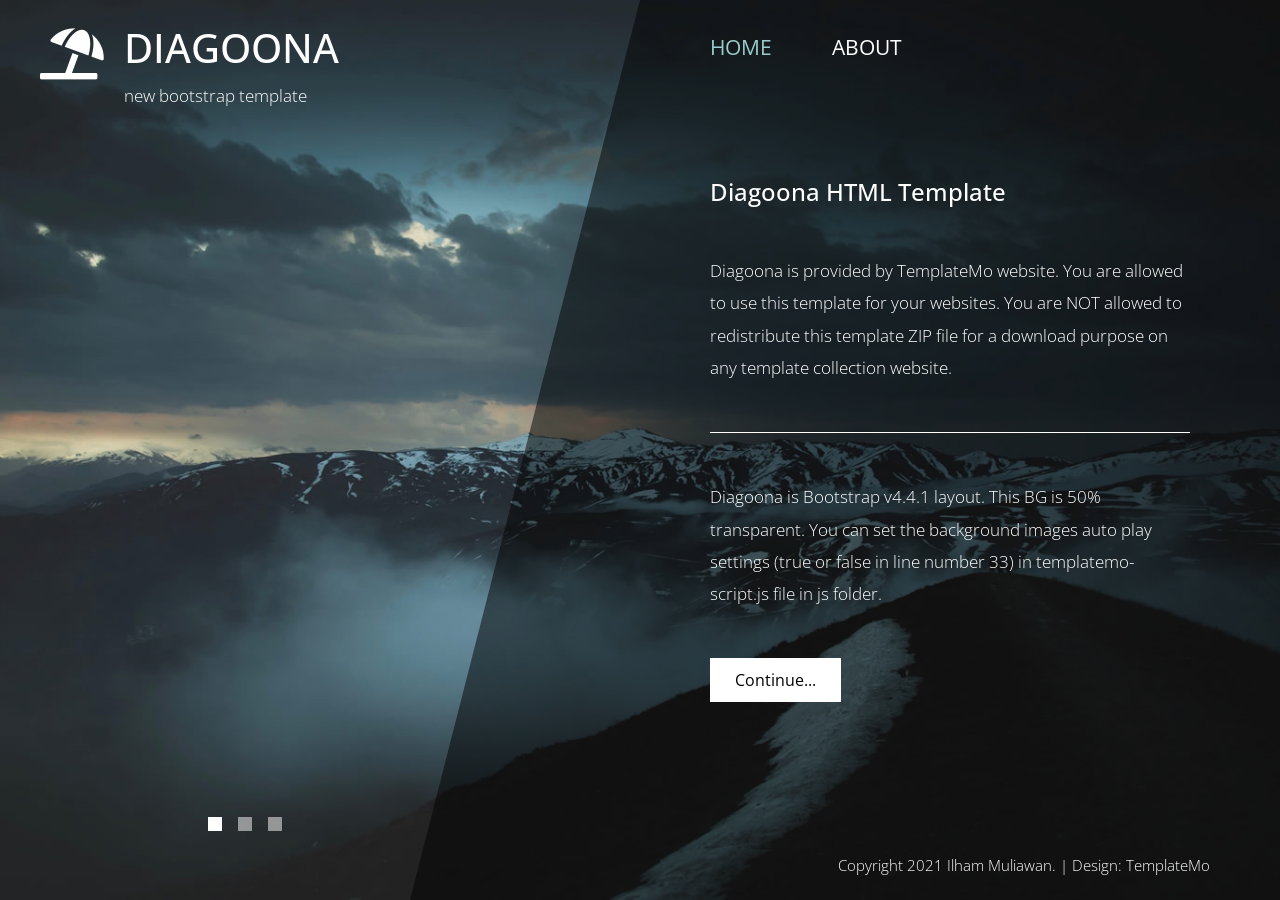
==== index.html @ 24676e13 "Update index.html" ====
<!DOCTYPE html>
<html lang="en">

<head>
    <meta charset="UTF-8">
    <meta name="viewport" content="width=device-width, initial-scale=1.0">
    <meta http-equiv="X-UA-Compatible" content="ie=edge">
    <title>Diagoona HTML CSS Template</title>
    <link href="https://fonts.googleapis.com/css?family=Open+Sans:300,400" rel="stylesheet" /> <!-- https://fonts.google.com/ -->
    <link href="css/bootstrap.min.css" rel="stylesheet" /> <!-- https://getbootstrap.com/ -->
    <link href="fontawesome/css/all.min.css" rel="stylesheet" /> <!-- https://fontawesome.com/ -->
    <link href="css/templatemo-diagoona.css" rel="stylesheet" />
<!--

TemplateMo 550 Diagoona

https://templatemo.com/tm-550-diagoona

-->
</head>

<body>
    <div class="tm-container">        
        <div>
            <div class="tm-row pt-4">
                <div class="tm-col-left">
                    <div class="tm-site-header media">
                        <i class="fas fa-umbrella-beach fa-3x mt-1 tm-logo"></i>
                        <div class="media-body">
                            <h1 class="tm-sitename text-uppercase">diagoona</h1>
                            <p class="tm-slogon">new bootstrap template</p>
                        </div>        
                    </div>
                </div>
                <div class="tm-col-right">
                    <nav class="navbar navbar-expand-lg" id="tm-main-nav">
                        <button class="navbar-toggler toggler-example mr-0 ml-auto" type="button" 
                            data-toggle="collapse" data-target="#navbar-nav" 
                            aria-controls="navbar-nav" aria-expanded="false" aria-label="Toggle navigation">
                            <span><i class="fas fa-bars"></i></span>
                        </button>
                        <div class="collapse navbar-collapse tm-nav" id="navbar-nav">
                            <ul class="navbar-nav text-uppercase">
                                 <li class="nav-item active">
                                    <a class="nav-link tm-nav-link" href="#">Home <span class="sr-only">(current)</span></a>
                                </li>
                                <li class="nav-item">
                                    <a class="nav-link tm-nav-link" href="205410149_IlhamMuliawan.html">About</a>
                                </li>
                                               
                               
                            </ul>                            
                        </div>                        
                    </nav>
                </div>
            </div>
            
            <div class="tm-row">
                <div class="tm-col-left"></div>
                <main class="tm-col-right">
                    <section class="tm-content">
                        <h2 class="mb-5 tm-content-title">Diagoona HTML Template</h2>
                        <p class="mb-5">Diagoona is provided by TemplateMo website. You are allowed to use this template for your websites. You are NOT allowed to redistribute this template ZIP file for a download purpose on any template collection website.</p>
                        <hr class="mb-5">
                        <p class="mb-5">Diagoona is Bootstrap v4.4.1 layout. This BG is 50% transparent. You can set the background images auto play settings (true or false in line number 33) in templatemo-script.js file in js folder.</p>                        
                        <a href="about.html" class="btn btn-primary">Continue...</a>
                    </section>
                </main>
            </div>
        </div>        

        <div class="tm-row">
            <div class="tm-col-left text-center">            
                <ul class="tm-bg-controls-wrapper">
                    <li class="tm-bg-control active" data-id="0"></li>
                    <li class="tm-bg-control" data-id="1"></li>
                    <li class="tm-bg-control" data-id="2"></li>
                </ul>            
            </div>        
            <div class="tm-col-right tm-col-footer">
                <footer class="tm-site-footer text-right">
                    <p class="mb-0">Copyright 2021 Ilham Muliawan. 
                    
                    | Design: <a rel="nofollow" target="_parent" href="https://templatemo.com" class="tm-text-link">TemplateMo</a></p>
                </footer>
            </div>  
        </div>

        <!-- Diagonal background design -->
        <div class="tm-bg">
            <div class="tm-bg-left"></div>
            <div class="tm-bg-right"></div>
        </div>
    </div>

    <script src="js/jquery-3.4.1.min.js"></script>
    <script src="js/bootstrap.min.js"></script>
    <script src="js/jquery.backstretch.min.js"></script>
    <script src="js/templatemo-script.js"></script>
</body>
</html>
---- css/templatemo-diagoona.css ----
/*

TemplateMo 550 Diagoona

https://templatemo.com/tm-550-diagoona

*/

body {
    font-family: 'Open Sans', Arial, sans-serif;
    font-size: 17px;
    font-weight: 300;
    overflow-x: hidden;
    color: white;
    background-color: #2C353C;
}

a { 
    transition: all 0.3s ease; 
    text-decoration: none;
}

ul { padding: 0; }
a:hover { text-decoration: none; }
button:focus { outline: none; }
p { line-height: 1.9; }
.tm-logo { margin-right: 20px; }
.tm-slogan { font-size: 0.8rem; }

/* Navigation */
.navbar-toggler {
    padding: 8px 15px;
    border: 0;
    border-radius: 0;
    transform: skewX(-15deg);
    background-color: rgba(0,0,0,0.5);
    color: white;    
}

.navbar-toggler i { transform: skewX(15deg); }

.navbar-expand-lg {
    padding-left: 0;
    padding-right: 0;
}

.navbar-expand-lg .navbar-nav .nav-link { padding: 0; }

.navbar-expand-lg .navbar-nav .tm-nav-link {
    font-size: 1.3rem;
    font-weight: 400;
    color: white;    
    padding-bottom: 30px;    
}

.nav-item { margin-right: 60px; }

.nav-item:last-child { margin-right: 0; }

.nav-item.active .tm-nav-link,
.nav-item:hover .tm-nav-link {
    color: #9CC;
}

/* Page Background */
.tm-bg {
    position: absolute;
    left: 0;
    right: 0;
    width: 100%;
    height: 100%;
    display: flex;
    z-index: -1000;
}

.tm-bg-left,
.tm-bg-right {
    position: relative;
    width: 50%;
    height: 100%;
}

.tm-bg-right { background-color: rgba(0,0,0,0.5); }

.tm-bg-left {
    border-right: 230px solid rgba(0,0,0,0.5);
    border-top: 100vh solid transparent;
}

.tm-bg-controls-wrapper {
    display: inline-block;
    margin-left: -150px;
}

.tm-bg-control {
    display: inline-block;
    width: 14px;
    height: 14px;
    background-color: rgba(255,255,255,0.5);
    margin: 6px;
    cursor: pointer;
}

.tm-bg-control.active,
.tm-bg-control:hover {
    background-color: white;
}

.tm-container {
    width: 100%;
    height: 100%;
    min-height: 100vh;
    position: relative;
    display: flex;
    flex-direction: column;
    justify-content: space-between;  
}

.tm-row { display: flex; }

.tm-col-left {
    width: 50%;
    height: 100%;
    padding-left: 40px;  
    padding-right: 40px;
}

.tm-col-right {
    width: 50%;
    height: 100%;
    padding-left: 70px;
    padding-right: 70px;
}

.tm-content {
    max-width: 660px;
    margin-top: 50px;
    padding-right: 20px;
}

.tm-about { max-width: 525px; }

::-webkit-scrollbar {
    -webkit-appearance: none;
    width: 10px;
}
  
::-webkit-scrollbar-thumb {
    border-radius: 5px;
    background-color: rgba(255,255,255,.8);
    box-shadow: 0 0 1px rgba(255,255,255,.8);
}

.tm-content-title { font-size: 1.5rem; }
hr { border-top: 1px solid white; }

.btn {
    padding: 10px 25px;
    border-radius: 0;
}

.btn-big {
    padding: 9px 40px;
    font-size: 1.2rem;;
}

.btn-primary {
    background-color: white;
    color: black;
    border: 0;
}

.btn-primary:hover {
    background-color: #9CC;
    color: black;
}

.tm-site-footer {
    padding: 40px 0 20px;
    max-width: 660px;
    font-size: 0.95rem;
}

.tm-col-footer { padding-left: 0; }
.tm-text-link { color: white; }

.tm-text-link:hover,
.tm-text-link:focus {
    color: #9CC;
}

/* Service */ 
.tm-service-text { max-width: 365px; }
.tm-service-img { margin-right: 25px; }
.tm-service-img-r { margin-left: 25px; }

/* Contact */
.form-control,
textarea {    
    color: white;
    background-color: transparent;
    background-clip: padding-box;
    border: none;
    border-bottom: 1px solid #999A9B;
    border-radius: 0;
    transition: border-color 0.15s ease-in-out, box-shadow 0.15s ease-in-out;
    padding: 10px 0;
    font-family: 'Open Sans', Arial, sans-serif;
    font-size: 1rem;
    font-weight: 400;
    line-height: 1.5;
}

.form-control:focus {
    color: white;
    background-color: transparent;    
    box-shadow: none;
    border-color: #9CC;
    outline: none;
}

.mb-85 { margin-bottom: 85px; }
.tm-contact-main { max-width: 690px; }

.tm-contact {
    max-width: 420px;
    margin-left: auto;
    margin-right: auto;
}

.form-control::-webkit-input-placeholder { color: white; } /* Edge */  
.form-control:-ms-input-placeholder { color: white; } /* Internet Explorer 10-11 */  
.form-control::placeholder { color: white; }

@media (max-width: 1200px) {
    .nav-item { margin-right: 30px; }

    .tm-page-right {
        padding-left: 30px;
        padding-right: 30px;
    }
}

@media (max-width: 992px) {    
    .tm-nav {
        position: absolute;
        background: rgba(0, 0, 0, 0.8);
        color: white;
        top: 44px;
        right: 4px;
    }

    .navbar-expand-lg .navbar-nav .tm-nav-link {
        color: white;
        font-size: 1.1rem;
        padding: 13px 20px;
    }

    .nav-item { margin-right: 0; }

    .nav-item.active .tm-nav-link,
    .nav-item:hover .tm-nav-link {
        color: #9CC;
    }

    .tm-content { margin-top: 20px; }
    .tm-site-footer { padding-top: 40px; }
    .tm-col-left { width: 40%; }

    .tm-col-right {
        width: 60%;
        padding-left: 100px;
        padding-right: 30px;
    }
    
    .tm-col-footer { padding-left: 0; }
}

@media (max-width: 768px) {
    .tm-row { flex-direction: column; }

    .tm-col-left,
    .tm-col-right,
    .tm-bg-left,
    .tm-bg-right {
        width: 100%;
    }

    #tm-main-nav {
        position: fixed;
        top: 50px;
        right: 40px;
        padding-bottom: 0;
    }  
    
    .tm-bg { flex-direction: column; }

    .tm-bg-left {
        height: 200px;        
        border-bottom: 50px solid rgba(0,0,0,0.5);
        border-right: 0;
        border-top: 0;
    }

    .tm-bg-right { height: calc(100% - 200px); }

    .tm-bg-controls-wrapper {
        margin-left: 0;
        margin-top: 50px;
    }

    .tm-content {
        max-height: none;
        margin-top: 40px;
    }

    .tm-col-right {
        padding-top: 40px;
        padding-left: 30px;
    }

    .tm-col-footer {
        padding-left: 10px;
        padding-right: 10px;
    }
}

@media (max-width: 460px) {
    .tm-logo { margin-right: 15px; }
    .tm-sitename { font-size: 1.8rem; }
    .tm-slogon { font-size: 0.8rem; }
}

@media (max-width: 450px), (min-width: 768px) and (max-width: 830px), (min-width: 992px) and (max-width: 1040px) {
    .tm-service-media { flex-direction: column; }
    .tm-service-media-img-l { flex-direction: column-reverse; }
    .tm-service-text { margin-top: 20px; }
    .tm-service-img { margin-right: 0; }
    .tm-service-img-r { margin-left: 0; }
}
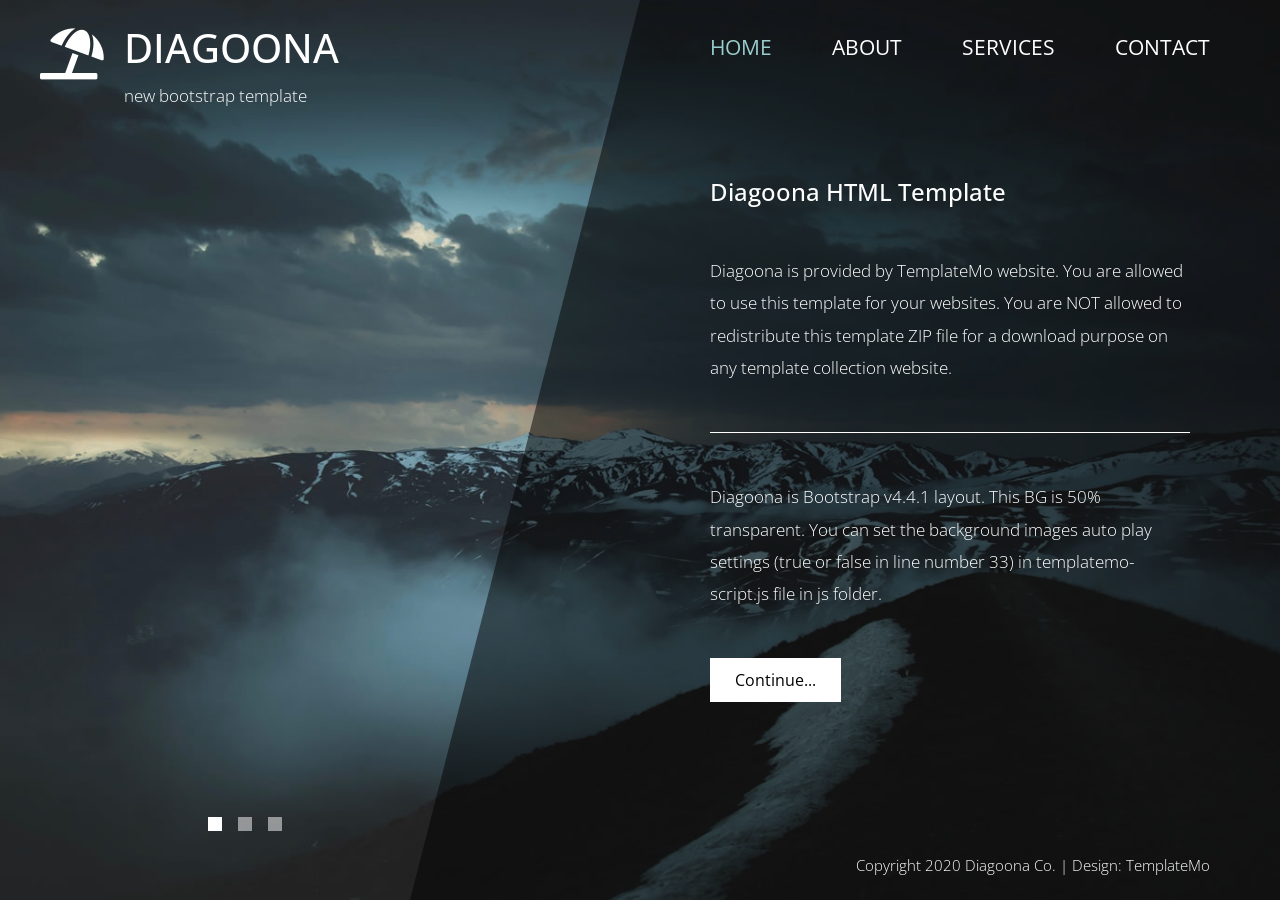
==== commit e01c83df: "Update index.html" ====
--- a/index.html
+++ b/index.html
@@ -41,14 +41,18 @@
                         </button>
                         <div class="collapse navbar-collapse tm-nav" id="navbar-nav">
                             <ul class="navbar-nav text-uppercase">
-                                 <li class="nav-item active">
+                                <li class="nav-item active">
                                     <a class="nav-link tm-nav-link" href="#">Home <span class="sr-only">(current)</span></a>
                                 </li>
                                 <li class="nav-item">
-                                    <a class="nav-link tm-nav-link" href="205410149_IlhamMuliawan.html">About</a>
+                                    <a class="nav-link tm-nav-link" href="about.html">About</a>
                                 </li>
-                                               
-                               
+                                <li class="nav-item">
+                                    <a class="nav-link tm-nav-link" href="services.html">Services</a>
+                                </li>                            
+                                <li class="nav-item">
+                                    <a class="nav-link tm-nav-link" href="contact.html">Contact</a>
+                                </li>
                             </ul>                            
                         </div>                        
                     </nav>
@@ -79,7 +83,7 @@
             </div>        
             <div class="tm-col-right tm-col-footer">
                 <footer class="tm-site-footer text-right">
-                    <p class="mb-0">Copyright 2021 Ilham Muliawan. 
+                    <p class="mb-0">Copyright 2020 Diagoona Co. 
                     
                     | Design: <a rel="nofollow" target="_parent" href="https://templatemo.com" class="tm-text-link">TemplateMo</a></p>
                 </footer>
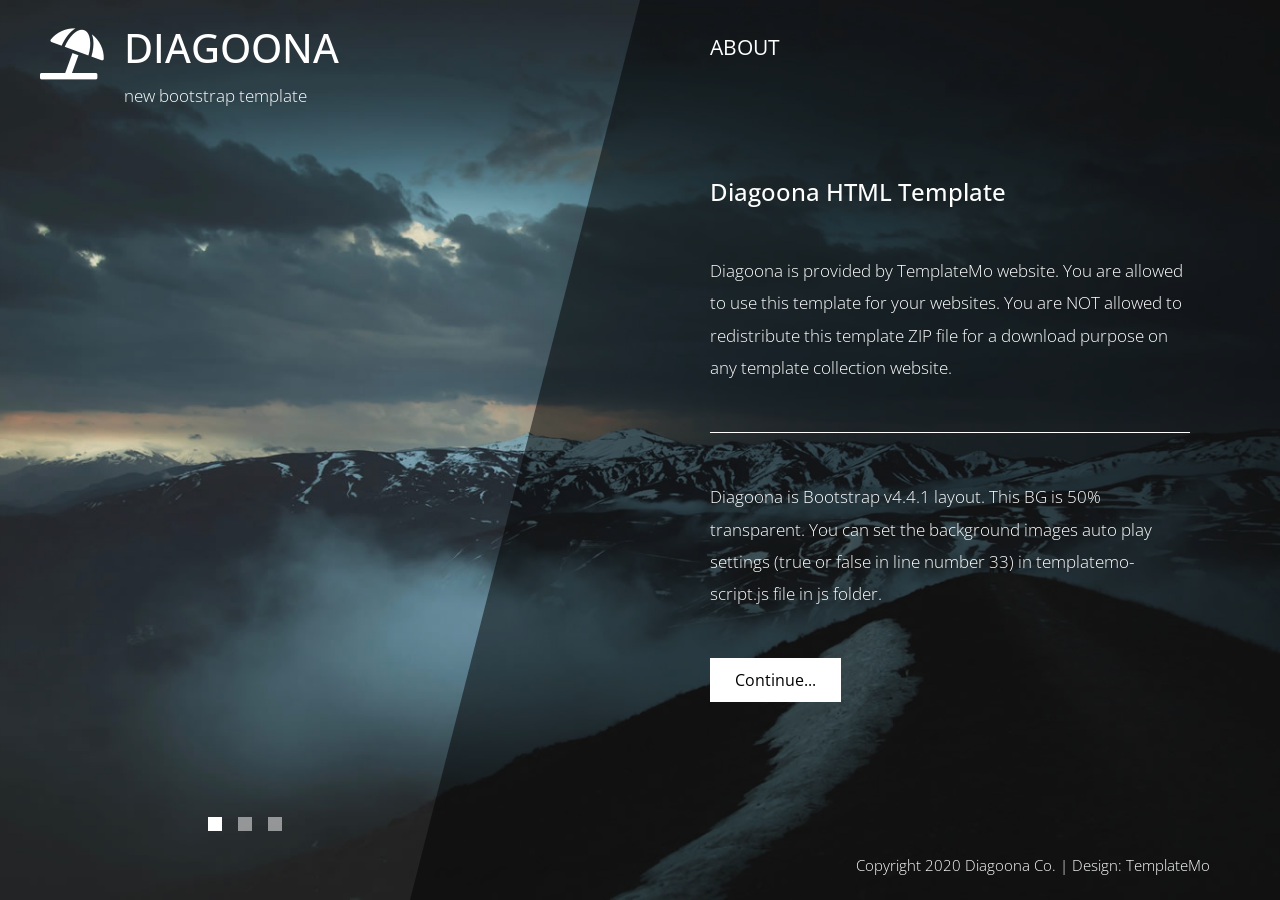
==== commit ee43d45c: "Update index.html" ====
--- a/index.html
+++ b/index.html
@@ -41,18 +41,11 @@
                         </button>
                         <div class="collapse navbar-collapse tm-nav" id="navbar-nav">
                             <ul class="navbar-nav text-uppercase">
-                                <li class="nav-item active">
-                                    <a class="nav-link tm-nav-link" href="#">Home <span class="sr-only">(current)</span></a>
+                                
+                                <li class="nav-item">
+                                    <a class="nav-link tm-nav-link" href="205410149_IlhamMuliawan.html">About</a>
                                 </li>
-                                <li class="nav-item">
-                                    <a class="nav-link tm-nav-link" href="about.html">About</a>
-                                </li>
-                                <li class="nav-item">
-                                    <a class="nav-link tm-nav-link" href="services.html">Services</a>
-                                </li>                            
-                                <li class="nav-item">
-                                    <a class="nav-link tm-nav-link" href="contact.html">Contact</a>
-                                </li>
+                               
                             </ul>                            
                         </div>                        
                     </nav>
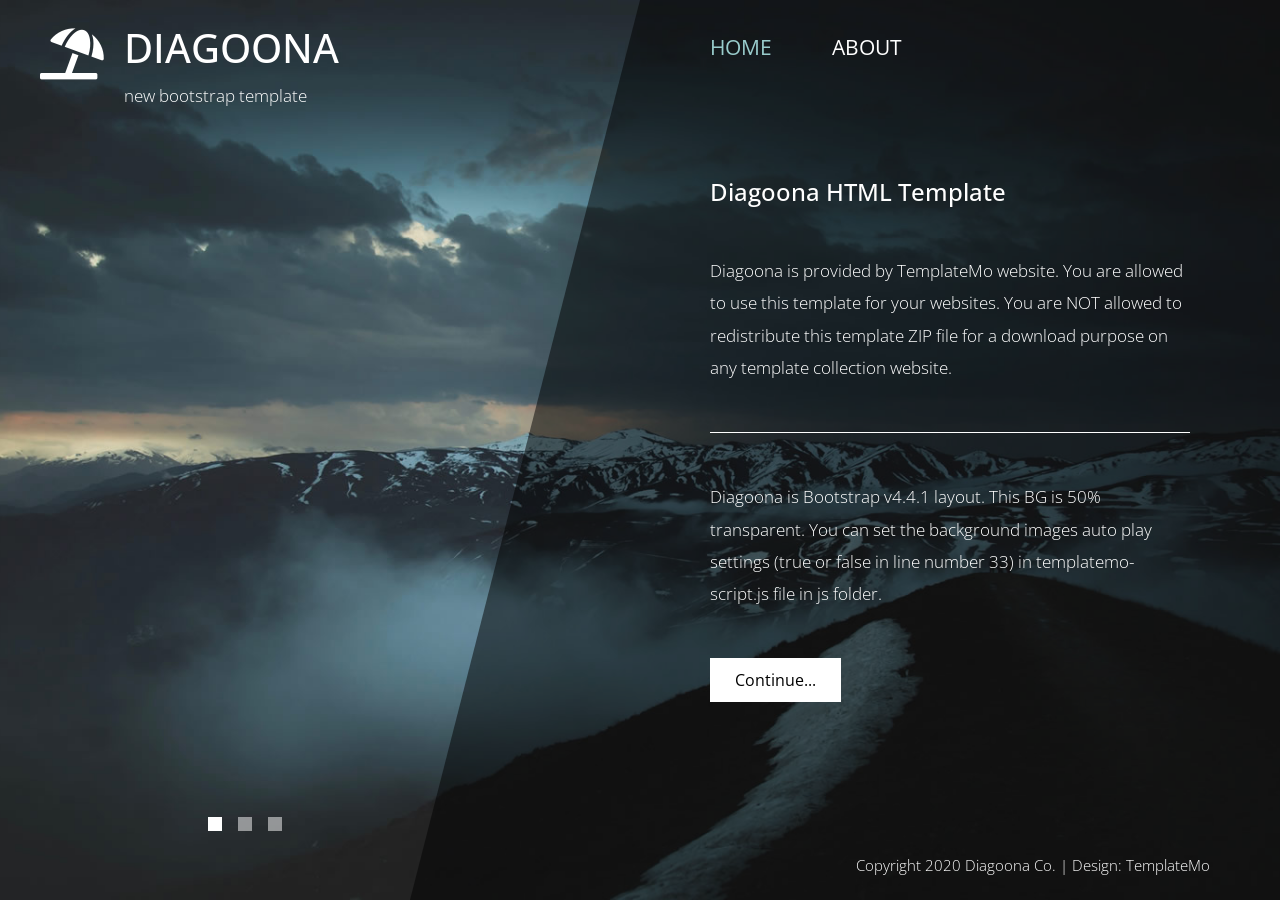
==== commit 8e1c64c0: "Update index.html" ====
--- a/index.html
+++ b/index.html
@@ -41,7 +41,9 @@
                         </button>
                         <div class="collapse navbar-collapse tm-nav" id="navbar-nav">
                             <ul class="navbar-nav text-uppercase">
-                                
+                                <li class="nav-item active">
+                                    <a class="nav-link tm-nav-link" href="#">Home <span class="sr-only">(current)</span></a>
+                                </li>
                                 <li class="nav-item">
                                     <a class="nav-link tm-nav-link" href="205410149_IlhamMuliawan.html">About</a>
                                 </li>
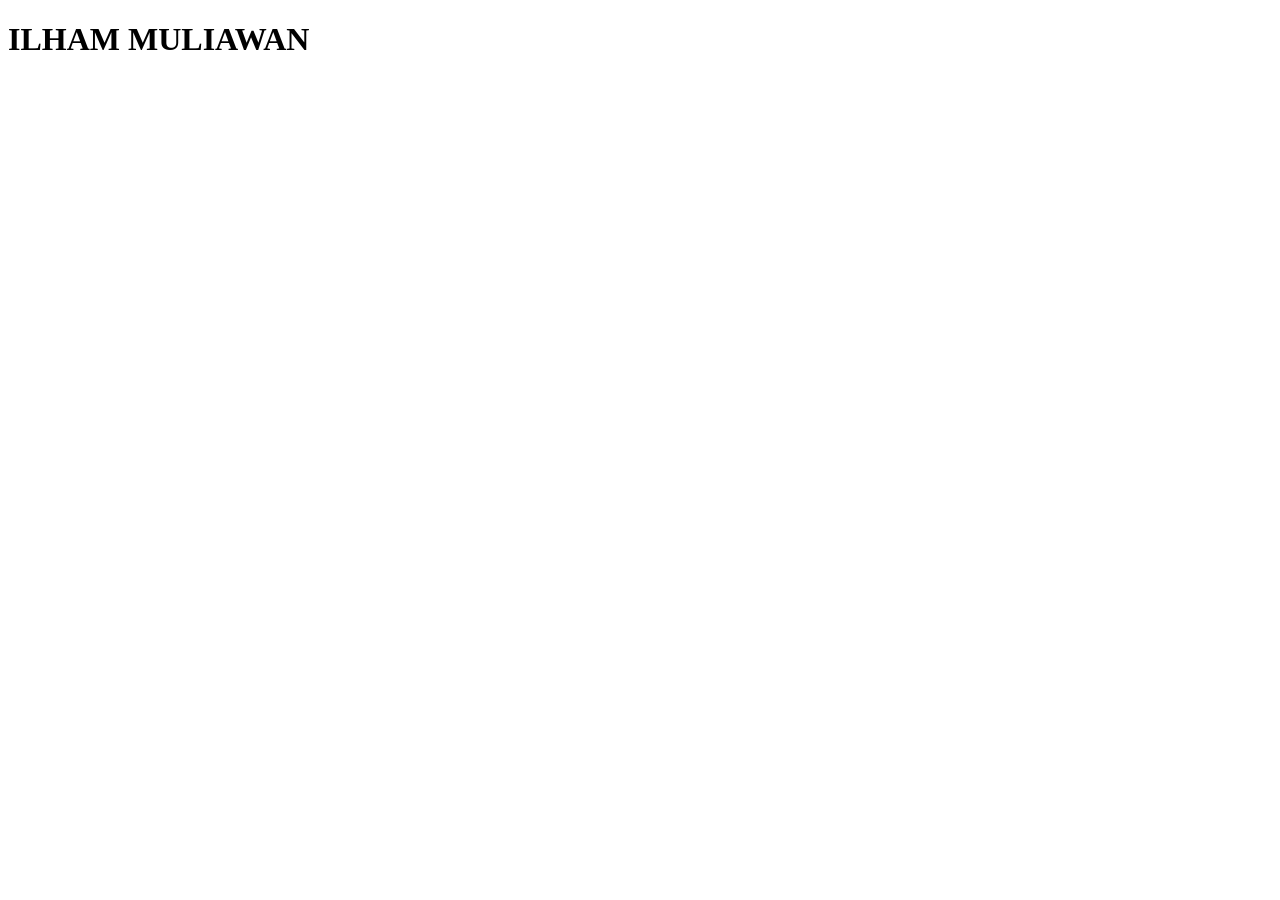
==== commit dae5bc6d: ""initial commit"" ====
--- a/index.html
+++ b/index.html
@@ -1,100 +1,11 @@
-<!DOCTYPE html>
-<html lang="en">
-
-<head>
-    <meta charset="UTF-8">
-    <meta name="viewport" content="width=device-width, initial-scale=1.0">
-    <meta http-equiv="X-UA-Compatible" content="ie=edge">
-    <title>Diagoona HTML CSS Template</title>
-    <link href="https://fonts.googleapis.com/css?family=Open+Sans:300,400" rel="stylesheet" /> <!-- https://fonts.google.com/ -->
-    <link href="css/bootstrap.min.css" rel="stylesheet" /> <!-- https://getbootstrap.com/ -->
-    <link href="fontawesome/css/all.min.css" rel="stylesheet" /> <!-- https://fontawesome.com/ -->
-    <link href="css/templatemo-diagoona.css" rel="stylesheet" />
-<!--
-
-TemplateMo 550 Diagoona
-
-https://templatemo.com/tm-550-diagoona
-
--->
-</head>
-
-<body>
-    <div class="tm-container">        
-        <div>
-            <div class="tm-row pt-4">
-                <div class="tm-col-left">
-                    <div class="tm-site-header media">
-                        <i class="fas fa-umbrella-beach fa-3x mt-1 tm-logo"></i>
-                        <div class="media-body">
-                            <h1 class="tm-sitename text-uppercase">diagoona</h1>
-                            <p class="tm-slogon">new bootstrap template</p>
-                        </div>        
-                    </div>
-                </div>
-                <div class="tm-col-right">
-                    <nav class="navbar navbar-expand-lg" id="tm-main-nav">
-                        <button class="navbar-toggler toggler-example mr-0 ml-auto" type="button" 
-                            data-toggle="collapse" data-target="#navbar-nav" 
-                            aria-controls="navbar-nav" aria-expanded="false" aria-label="Toggle navigation">
-                            <span><i class="fas fa-bars"></i></span>
-                        </button>
-                        <div class="collapse navbar-collapse tm-nav" id="navbar-nav">
-                            <ul class="navbar-nav text-uppercase">
-                                <li class="nav-item active">
-                                    <a class="nav-link tm-nav-link" href="#">Home <span class="sr-only">(current)</span></a>
-                                </li>
-                                <li class="nav-item">
-                                    <a class="nav-link tm-nav-link" href="205410149_IlhamMuliawan.html">About</a>
-                                </li>
-                               
-                            </ul>                            
-                        </div>                        
-                    </nav>
-                </div>
-            </div>
-            
-            <div class="tm-row">
-                <div class="tm-col-left"></div>
-                <main class="tm-col-right">
-                    <section class="tm-content">
-                        <h2 class="mb-5 tm-content-title">Diagoona HTML Template</h2>
-                        <p class="mb-5">Diagoona is provided by TemplateMo website. You are allowed to use this template for your websites. You are NOT allowed to redistribute this template ZIP file for a download purpose on any template collection website.</p>
-                        <hr class="mb-5">
-                        <p class="mb-5">Diagoona is Bootstrap v4.4.1 layout. This BG is 50% transparent. You can set the background images auto play settings (true or false in line number 33) in templatemo-script.js file in js folder.</p>                        
-                        <a href="about.html" class="btn btn-primary">Continue...</a>
-                    </section>
-                </main>
-            </div>
-        </div>        
-
-        <div class="tm-row">
-            <div class="tm-col-left text-center">            
-                <ul class="tm-bg-controls-wrapper">
-                    <li class="tm-bg-control active" data-id="0"></li>
-                    <li class="tm-bg-control" data-id="1"></li>
-                    <li class="tm-bg-control" data-id="2"></li>
-                </ul>            
-            </div>        
-            <div class="tm-col-right tm-col-footer">
-                <footer class="tm-site-footer text-right">
-                    <p class="mb-0">Copyright 2020 Diagoona Co. 
-                    
-                    | Design: <a rel="nofollow" target="_parent" href="https://templatemo.com" class="tm-text-link">TemplateMo</a></p>
-                </footer>
-            </div>  
-        </div>
-
-        <!-- Diagonal background design -->
-        <div class="tm-bg">
-            <div class="tm-bg-left"></div>
-            <div class="tm-bg-right"></div>
-        </div>
-    </div>
-
-    <script src="js/jquery-3.4.1.min.js"></script>
-    <script src="js/bootstrap.min.js"></script>
-    <script src="js/jquery.backstretch.min.js"></script>
-    <script src="js/templatemo-script.js"></script>
-</body>
-</html>
+<!DOCTYPE html>
+<html lang="en">
+<head>
+    <meta charset="UTF-8">
+    <meta name="viewport" content="width=device-width, initial-scale=1.0">
+    <title>Document</title>
+</head>
+<body>
+    <h1>ILHAM MULIAWAN</h1>
+</body>
+</html>
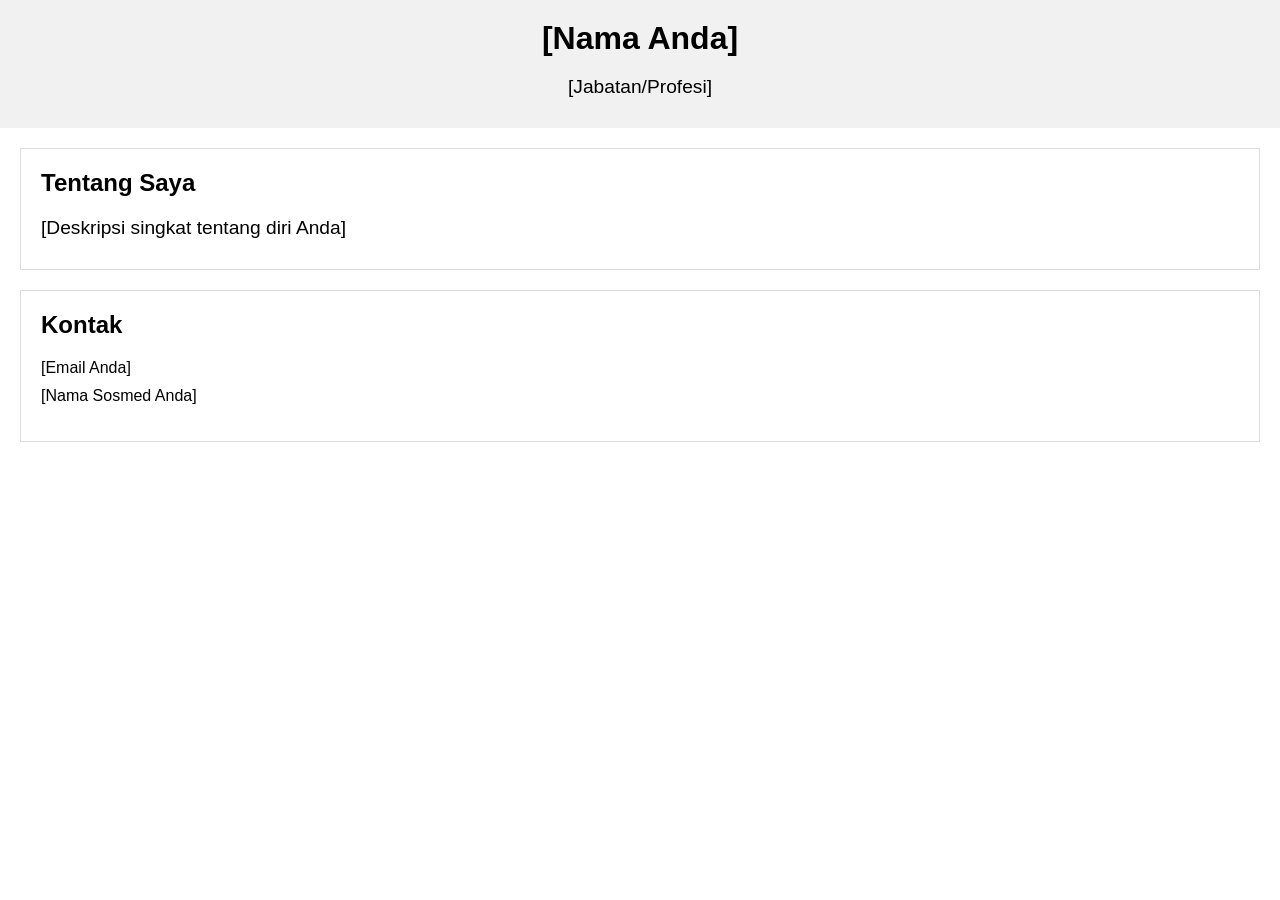
==== commit 7df25d59: "second commit" ====
--- a/index.html
+++ b/index.html
@@ -3,9 +3,30 @@
 <head>
     <meta charset="UTF-8">
     <meta name="viewport" content="width=device-width, initial-scale=1.0">
-    <title>Document</title>
+    <title>Profil Saya</title>
+    <link rel="stylesheet" href="style.css">
 </head>
 <body>
-    <h1>ILHAM MULIAWAN</h1>
+    <header>
+        <h1>[Nama Anda]</h1>
+        <p>[Jabatan/Profesi]</p>
+    </header>
+
+    <main>
+        <section class="about-me">
+            <h2>Tentang Saya</h2>
+            <p>[Deskripsi singkat tentang diri Anda]</p>
+        </section>
+
+        <section class="contact">
+            <h2>Kontak</h2>
+            <ul>
+                <li><a href="mailto:[Email Anda]">[Email Anda]</a></li>
+                <li><a href="[Link Profil Sosmed]">[Nama Sosmed Anda]</a></li>
+            </ul>
+        </section>
+
+        </main>
+
 </body>
-</html>+</html>
--- a/style.css
+++ b/style.css
@@ -0,0 +1,56 @@
+body {
+    font-family: sans-serif;
+    margin: 0;
+    padding: 0;
+  }
+  
+  header {
+    background-color: #f1f1f1;
+    padding: 20px;
+    text-align: center;
+  }
+  
+  h1 {
+    margin: 0;
+    font-size: 2em;
+  }
+  
+  p {
+    font-size: 1.2em;
+    margin-bottom: 10px;
+  }
+  
+  main {
+    padding: 20px;
+  }
+  
+  section {
+    margin-bottom: 20px;
+  }
+  
+  .about-me, .contact {
+    border: 1px solid #ddd;
+    padding: 20px;
+  }
+  
+  h2 {
+    margin-top: 0;
+  }
+  
+  ul {
+    list-style: none;
+    padding: 0;
+  }
+  
+  li {
+    margin-bottom: 10px;
+  }
+  
+  a {
+    text-decoration: none;
+    color: #000;
+  }
+  
+  a:hover {
+    color: #ccc;
+  }  
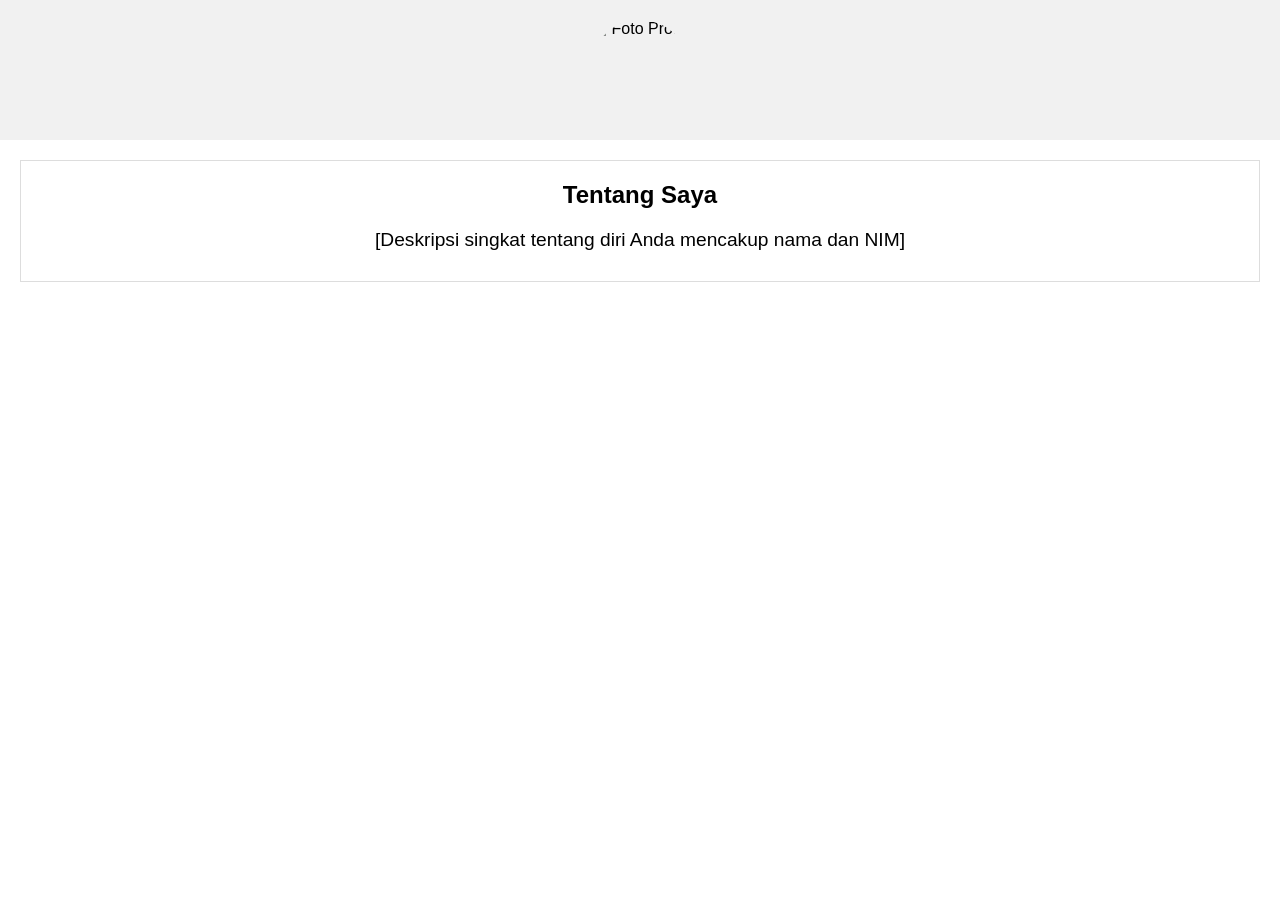
==== commit de36c014: "update isi" ====
--- a/index.html
+++ b/index.html
@@ -8,24 +8,14 @@
 </head>
 <body>
     <header>
-        <h1>[Nama Anda]</h1>
-        <p>[Jabatan/Profesi]</p>
+        <img src="foto-profil.jpg" alt="Foto Profil" class="profile-image">
     </header>
 
     <main>
         <section class="about-me">
             <h2>Tentang Saya</h2>
-            <p>[Deskripsi singkat tentang diri Anda]</p>
+            <p>[Deskripsi singkat tentang diri Anda mencakup nama dan NIM]</p>
         </section>
-
-        <section class="contact">
-            <h2>Kontak</h2>
-            <ul>
-                <li><a href="mailto:[Email Anda]">[Email Anda]</a></li>
-                <li><a href="[Link Profil Sosmed]">[Nama Sosmed Anda]</a></li>
-            </ul>
-        </section>
-
         </main>
 
 </body>
--- a/style.css
+++ b/style.css
@@ -2,6 +2,7 @@
     font-family: sans-serif;
     margin: 0;
     padding: 0;
+    text-align: center;
   }
   
   header {
@@ -32,6 +33,14 @@
     border: 1px solid #ddd;
     padding: 20px;
   }
+
+  .profile-image {
+    width: 100px;
+    height: 100px;
+    border-radius: 50%;
+    margin: 0 auto;
+    display: block;
+  }
   
   h2 {
     margin-top: 0;
